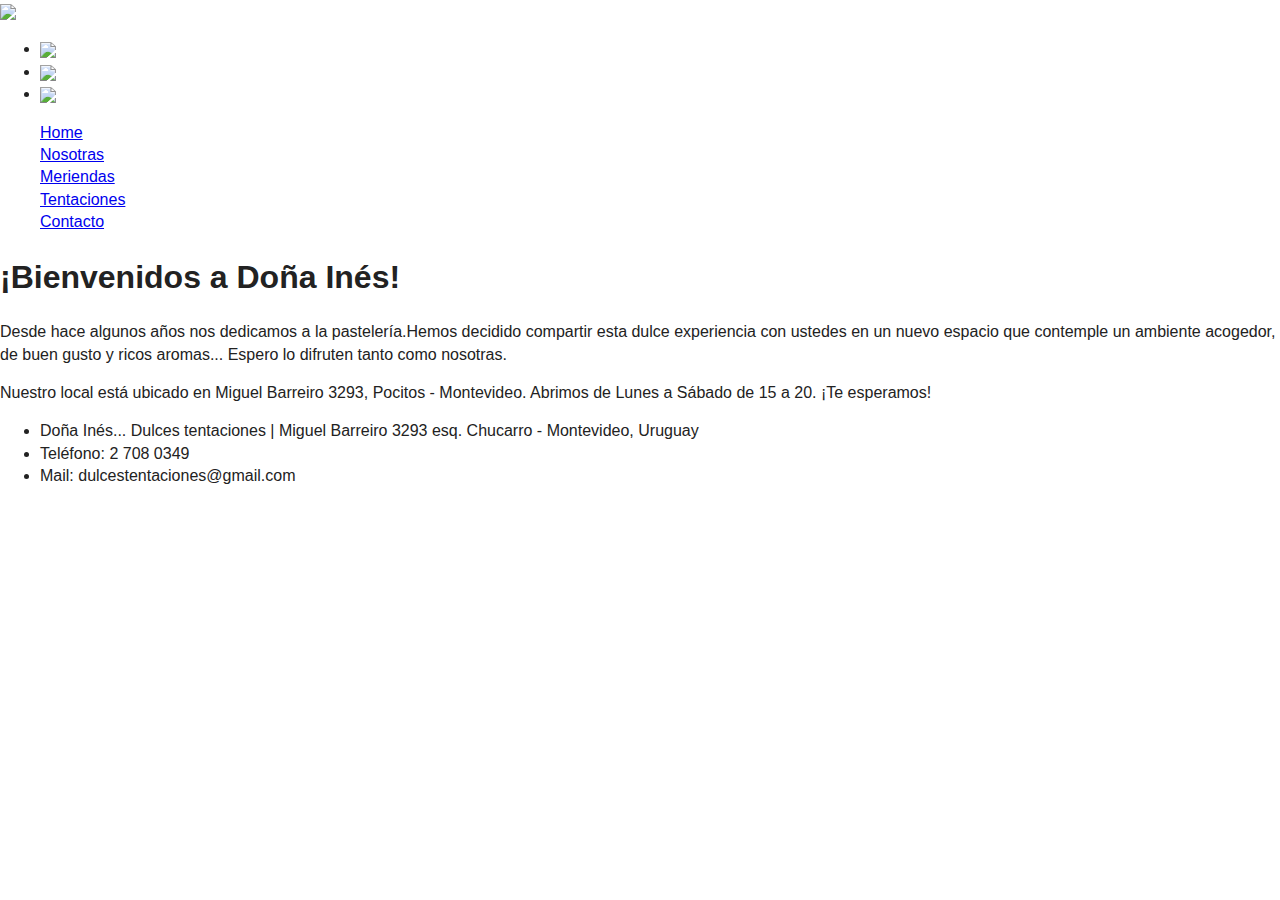
==== index.html @ c1f593b4 "first commit Doña Inés" ====
<!DOCTYPE html>
<!--[if lt IE 7]>      <html class="no-js lt-ie9 lt-ie8 lt-ie7"> <![endif]-->
<!--[if IE 7]>         <html class="no-js lt-ie9 lt-ie8"> <![endif]-->
<!--[if IE 8]>         <html class="no-js lt-ie9"> <![endif]-->
<!--[if gt IE 8]><!--> <html class="no-js"> <!--<![endif]-->
    <head>
        <meta charset="utf-8">
        <meta http-equiv="X-UA-Compatible" content="IE=edge">
        <title>Doña Inés Dulces Tentaciones</title>
        <meta name="description" content="">
        <meta name="viewport" content="width=device-width, initial-scale=1">

        <!-- Place favicon.ico and apple-touch-icon.png in the root directory -->

        <link rel="stylesheet" href="css/normalize.css">
        <link rel="stylesheet" href="css/main.css">
        <script src="js/vendor/modernizr-2.6.2.min.js"></script>
    </head>
    <body>
        <img src="../ines/img/logo di.png">
            <ul>
                <li><a href="mailto:tusdulcestentaciones@gmail.es"><img src="../ines/img/contact.png"> </a></li>
                <li><a href ="https://twitter.com/DonaInesdt"><img src="../ines/img/twitter.png"></a></li>
                <li><a href ="https://www.facebook.com/donainesdt"><img src="../ines/img/facebook.png"></a></li>
            </ul>
        <nav>
            <ul>
            <li><a href ="index.html"> Home </a></li>
            <li><a href ="nosotras.html"> Nosotras </a></li>
            <li><a href ="meriendas.html"> Meriendas </a></li>
            <li><a href ="tentaciones.html"> Tentaciones </a></li>
            <li><a href ="contacto.html"> Contacto </a></li>
            </ul>
        </nav>
        <section>
            <h1>¡Bienvenidos a Doña Inés!</h1>
            <p>Desde hace algunos años nos dedicamos a la pastelería.Hemos decidido compartir esta dulce experiencia con ustedes en un nuevo espacio que contemple un ambiente acogedor, de buen gusto y ricos aromas... Espero lo difruten tanto como nosotras.
            </p>
            <p>Nuestro local está ubicado en Miguel Barreiro 3293, Pocitos - Montevideo. Abrimos de Lunes a Sábado de 15 a 20. ¡Te esperamos!</p>
        </section>

        <footer>
            <ul>
                <li>Doña Inés... Dulces tentaciones | Miguel Barreiro 3293 esq. Chucarro - Montevideo, Uruguay</li>
                <li>Teléfono: 2 708 0349</li>
                <li>Mail: dulcestentaciones@gmail.com</li>
            </ul>
        </footer>       
        

    </body>
</html>
---- css/main.css ----
/*! HTML5 Boilerplate v4.3.0 | MIT License | http://h5bp.com/ */

/*
 * What follows is the result of much research on cross-browser styling.
 * Credit left inline and big thanks to Nicolas Gallagher, Jonathan Neal,
 * Kroc Camen, and the H5BP dev community and team.
 */

/* ==========================================================================
   Base styles: opinionated defaults
   ========================================================================== */

html,
button,
input,
select,
textarea {
    color: #222;
}

html {
    font-size: 1em;
    line-height: 1.4;
}

/*
 * Remove text-shadow in selection highlight: h5bp.com/i
 * These selection rule sets have to be separate.
 * Customize the background color to match your design.
 */

::-moz-selection {
    background: #b3d4fc;
    text-shadow: none;
}

::selection {
    background: #b3d4fc;
    text-shadow: none;
}

/*
 * A better looking default horizontal rule
 */

hr {
    display: block;
    height: 1px;
    border: 0;
    border-top: 1px solid #ccc;
    margin: 1em 0;
    padding: 0;
}

/*
 * Remove the gap between images, videos, audio and canvas and the bottom of
 * their containers: h5bp.com/i/440
 */

audio,
canvas,
img,
video {
    vertical-align: middle;
}

/*
 * Remove default fieldset styles.
 */

fieldset {
    border: 0;
    margin: 0;
    padding: 0;
}

/*
 * Allow only vertical resizing of textareas.
 */

textarea {
    resize: vertical;
}

/* ==========================================================================
   Browse Happy prompt
   ========================================================================== */

.browsehappy {
    margin: 0.2em 0;
    background: #ccc;
    color: #000;
    padding: 0.2em 0;
}

/* ==========================================================================
   Author's custom styles
   ========================================================================== */

















/* ==========================================================================
   Helper classes
   ========================================================================== */

/*
 * Image replacement
 */

.ir {
    background-color: transparent;
    border: 0;
    overflow: hidden;
    /* IE 6/7 fallback */
    *text-indent: -9999px;
}

.ir:before {
    content: "";
    display: block;
    width: 0;
    height: 150%;
}

/*
 * Hide from both screenreaders and browsers: h5bp.com/u
 */

.hidden {
    display: none !important;
    visibility: hidden;
}

/*
 * Hide only visually, but have it available for screenreaders: h5bp.com/v
 */

.visuallyhidden {
    border: 0;
    clip: rect(0 0 0 0);
    height: 1px;
    margin: -1px;
    overflow: hidden;
    padding: 0;
    position: absolute;
    width: 1px;
}

/*
 * Extends the .visuallyhidden class to allow the element to be focusable
 * when navigated to via the keyboard: h5bp.com/p
 */

.visuallyhidden.focusable:active,
.visuallyhidden.focusable:focus {
    clip: auto;
    height: auto;
    margin: 0;
    overflow: visible;
    position: static;
    width: auto;
}

/*
 * Hide visually and from screenreaders, but maintain layout
 */

.invisible {
    visibility: hidden;
}

/*
 * Clearfix: contain floats
 *
 * For modern browsers
 * 1. The space content is one way to avoid an Opera bug when the
 *    `contenteditable` attribute is included anywhere else in the document.
 *    Otherwise it causes space to appear at the top and bottom of elements
 *    that receive the `clearfix` class.
 * 2. The use of `table` rather than `block` is only necessary if using
 *    `:before` to contain the top-margins of child elements.
 */

.clearfix:before,
.clearfix:after {
    content: " "; /* 1 */
    display: table; /* 2 */
}

.clearfix:after {
    clear: both;
}

/*
 * For IE 6/7 only
 * Include this rule to trigger hasLayout and contain floats.
 */

.clearfix {
    *zoom: 1;
}

/* ==========================================================================
   EXAMPLE Media Queries for Responsive Design.
   These examples override the primary ('mobile first') styles.
   Modify as content requires.
   ========================================================================== */

@media only screen and (min-width: 35em) {
    /* Style adjustments for viewports that meet the condition */
}

@media print,
       (-o-min-device-pixel-ratio: 5/4),
       (-webkit-min-device-pixel-ratio: 1.25),
       (min-resolution: 120dpi) {
    /* Style adjustments for high resolution devices */
}

/* ==========================================================================
   Print styles.
   Inlined to avoid required HTTP connection: h5bp.com/r
   ========================================================================== */

@media print {
    * {
        background: transparent !important;
        color: #000 !important; /* Black prints faster: h5bp.com/s */
        box-shadow: none !important;
        text-shadow: none !important;
    }

    a,
    a:visited {
        text-decoration: underline;
    }

    a[href]:after {
        content: " (" attr(href) ")";
    }

    abbr[title]:after {
        content: " (" attr(title) ")";
    }

    /*
     * Don't show links for images, or javascript/internal links
     */

    .ir a:after,
    a[href^="javascript:"]:after,
    a[href^="#"]:after {
        content: "";
    }

    pre,
    blockquote {
        border: 1px solid #999;
        page-break-inside: avoid;
    }

    thead {
        display: table-header-group; /* h5bp.com/t */
    }

    tr,
    img {
        page-break-inside: avoid;
    }

    img {
        max-width: 100% !important;
    }

    @page {
        margin: 0.5cm;
    }

    p,
    h2,
    h3 {
        orphans: 3;
        widows: 3;
    }

    h2,
    h3 {
        page-break-after: avoid;
    }
}
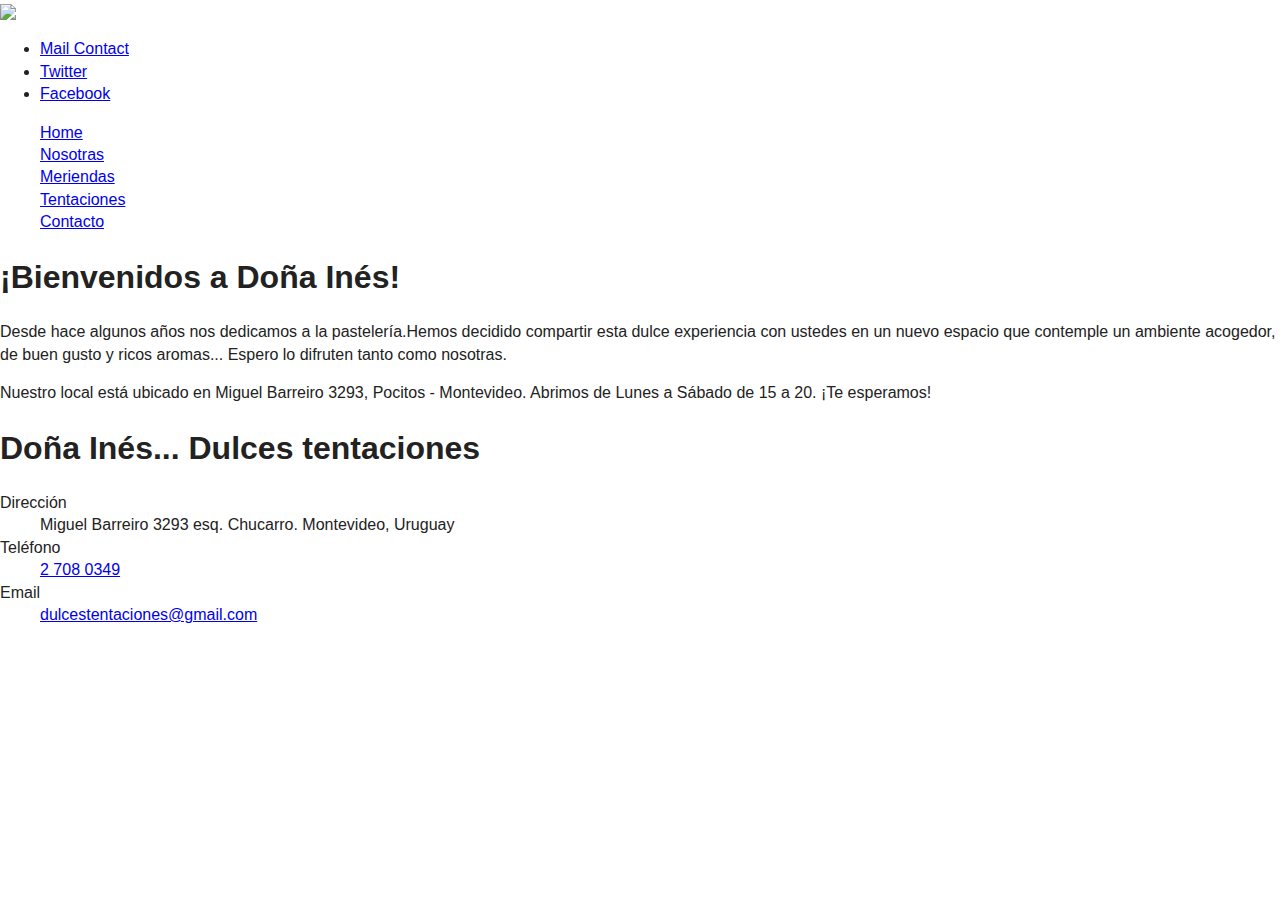
==== commit c57a3069: "markup improvement" ====
--- a/index.html
+++ b/index.html
@@ -7,7 +7,7 @@
         <meta charset="utf-8">
         <meta http-equiv="X-UA-Compatible" content="IE=edge">
         <title>Doña Inés Dulces Tentaciones</title>
-        <meta name="description" content="">
+        <meta name="description" content="Doña Inés Dulces Tentaciones">
         <meta name="viewport" content="width=device-width, initial-scale=1">
 
         <!-- Place favicon.ico and apple-touch-icon.png in the root directory -->
@@ -17,11 +17,11 @@
         <script src="js/vendor/modernizr-2.6.2.min.js"></script>
     </head>
     <body>
-        <img src="../ines/img/logo di.png">
+        <img src="img/logodi.png">
             <ul>
-                <li><a href="mailto:tusdulcestentaciones@gmail.es"><img src="../ines/img/contact.png"> </a></li>
-                <li><a href ="https://twitter.com/DonaInesdt"><img src="../ines/img/twitter.png"></a></li>
-                <li><a href ="https://www.facebook.com/donainesdt"><img src="../ines/img/facebook.png"></a></li>
+                <li><a href="mailto:tusdulcestentaciones@gmail.es">Mail Contact</a></li>
+                <li><a href ="https://twitter.com/DonaInesdt">Twitter</a></li>
+                <li><a href ="https://www.facebook.com/donainesdt">Facebook</a></li>
             </ul>
         <nav>
             <ul>
@@ -39,14 +39,18 @@
             <p>Nuestro local está ubicado en Miguel Barreiro 3293, Pocitos - Montevideo. Abrimos de Lunes a Sábado de 15 a 20. ¡Te esperamos!</p>
         </section>
 
-        <footer>
-            <ul>
-                <li>Doña Inés... Dulces tentaciones | Miguel Barreiro 3293 esq. Chucarro - Montevideo, Uruguay</li>
-                <li>Teléfono: 2 708 0349</li>
-                <li>Mail: dulcestentaciones@gmail.com</li>
-            </ul>
-        </footer>       
-        
+    <footer>
+        <h1>Doña Inés... Dulces tentaciones</h1>
+        <dl>
+        <dt>Dirección</dt>
+        <dd>Miguel Barreiro 3293 esq. Chucarro. Montevideo, Uruguay</dd>
+        <dt>Teléfono</dt>
+        <dd><a href="tel:27080349">2 708 0349</a></dd>
+        <dt>Email</dt>
+        <dd><a href="mailto:dulcestentaciones@gmail.com">dulcestentaciones@gmail.com</a></dd>
+        </dl>
+    </footer>
+      
 
     </body>
 </html>
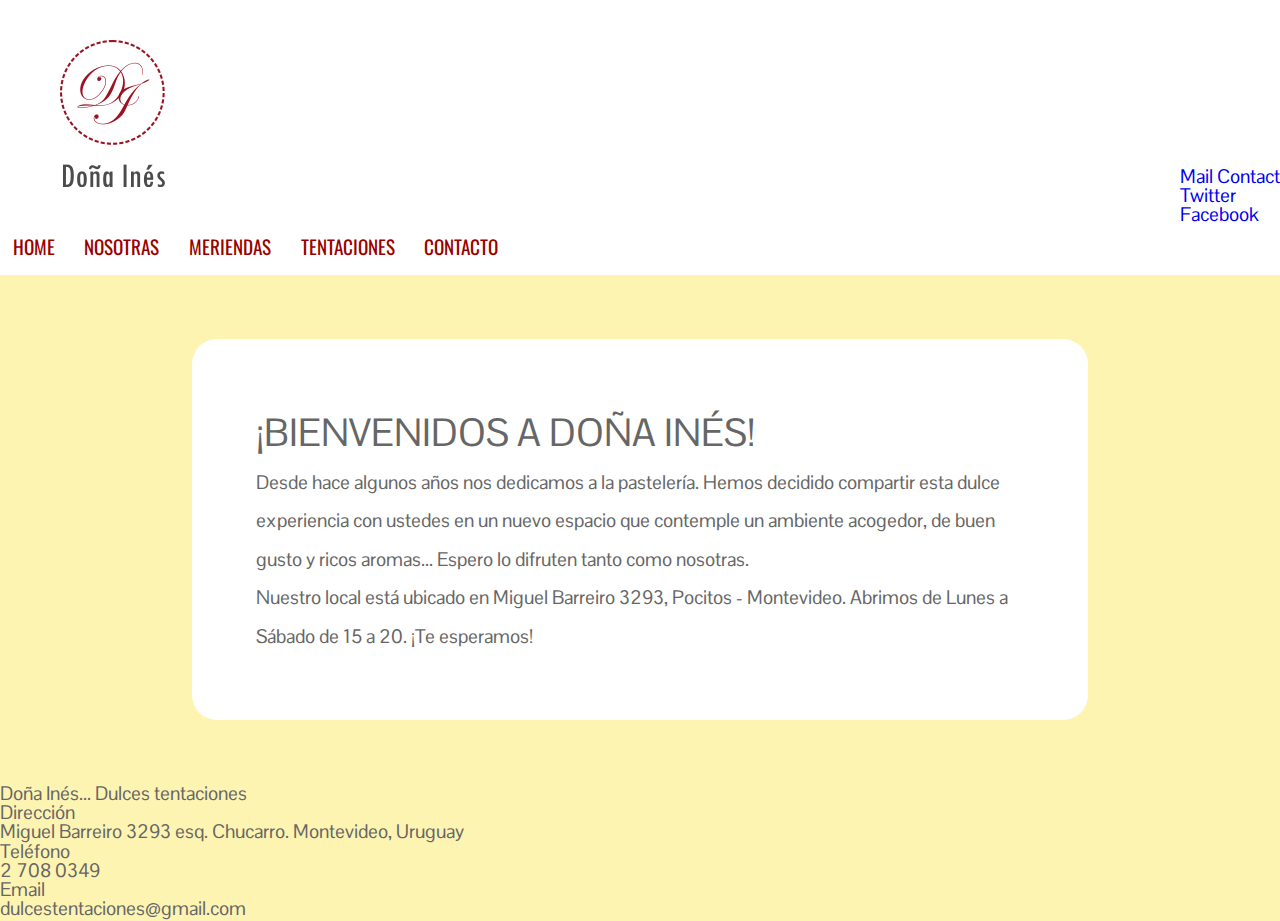
==== commit b7d44c16: "updating html" ====
--- a/index.html
+++ b/index.html
@@ -9,38 +9,43 @@
         <title>Doña Inés Dulces Tentaciones</title>
         <meta name="description" content="Doña Inés Dulces Tentaciones">
         <meta name="viewport" content="width=device-width, initial-scale=1">
-
-        <!-- Place favicon.ico and apple-touch-icon.png in the root directory -->
-
-        <link rel="stylesheet" href="css/normalize.css">
         <link rel="stylesheet" href="css/main.css">
-        <script src="js/vendor/modernizr-2.6.2.min.js"></script>
+        <link href='http://fonts.googleapis.com/css?family=Pontano+Sans' rel='stylesheet' type='text/css'>
+        <link href='http://fonts.googleapis.com/css?family=Oswald' rel='stylesheet' type='text/css'>
     </head>
     <body>
-        <img src="img/logodi.png">
+        <header class="wrapper-header">
+            <div id="logo">
+                <img id="logo" src="img/logodi.png">
+            </div>
+            <nav id="networks">        
+                <ul>
+                    <li><a href="mailto:tusdulcestentaciones@gmail.es">Mail Contact</a></li>
+                    <li><a href ="https://twitter.com/DonaInesdt">Twitter</a></li>
+                    <li><a href ="https://www.facebook.com/donainesdt">Facebook</a></li>
+                </ul>        
+            </nav>
+        </header>       
+        <nav id="main-nav">
             <ul>
-                <li><a href="mailto:tusdulcestentaciones@gmail.es">Mail Contact</a></li>
-                <li><a href ="https://twitter.com/DonaInesdt">Twitter</a></li>
-                <li><a href ="https://www.facebook.com/donainesdt">Facebook</a></li>
-            </ul>
-        <nav>
-            <ul>
-            <li><a href ="index.html"> Home </a></li>
-            <li><a href ="nosotras.html"> Nosotras </a></li>
-            <li><a href ="meriendas.html"> Meriendas </a></li>
-            <li><a href ="tentaciones.html"> Tentaciones </a></li>
-            <li><a href ="contacto.html"> Contacto </a></li>
+                <li><a href ="index.html">Home</a></li>
+                <li><a href ="nosotras.html">Nosotras</a></li>
+                <li><a href ="meriendas.html">Meriendas</a></li>
+                <li><a href ="tentaciones.html"> Tentaciones </a></li>
+                <li><a href ="contacto.html">Contacto</a></li>
             </ul>
         </nav>
-        <section>
-            <h1>¡Bienvenidos a Doña Inés!</h1>
-            <p>Desde hace algunos años nos dedicamos a la pastelería.Hemos decidido compartir esta dulce experiencia con ustedes en un nuevo espacio que contemple un ambiente acogedor, de buen gusto y ricos aromas... Espero lo difruten tanto como nosotras.
-            </p>
-            <p>Nuestro local está ubicado en Miguel Barreiro 3293, Pocitos - Montevideo. Abrimos de Lunes a Sábado de 15 a 20. ¡Te esperamos!</p>
-        </section>
-
+         
+        <main class="wrapper"> 
+            <section>
+                <h1>¡Bienvenidos a Doña Inés!</h1>
+                <p>Desde hace algunos años nos dedicamos a la pastelería. Hemos decidido compartir esta dulce experiencia con ustedes en un nuevo espacio que contemple un ambiente acogedor, de buen gusto y ricos aromas... Espero lo difruten tanto como nosotras.
+                </p>
+                <p>Nuestro local está ubicado en Miguel Barreiro 3293, Pocitos - Montevideo. Abrimos de Lunes a Sábado de 15 a 20.  ¡Te esperamos!</p>
+            </section>
+        </main> 
     <footer>
-        <h1>Doña Inés... Dulces tentaciones</h1>
+        <p>Doña Inés... Dulces tentaciones</p>
         <dl>
         <dt>Dirección</dt>
         <dd>Miguel Barreiro 3293 esq. Chucarro. Montevideo, Uruguay</dd>
--- a/css/main.css
+++ b/css/main.css
@@ -1,304 +1,85 @@
-/*! HTML5 Boilerplate v4.3.0 | MIT License | http://h5bp.com/ */
+/* Eric Meyer's Reset CSS v2.0 - http://cssreset.com */
+html,body,div,span,applet,object,iframe,h1,h2,h3,h4,h5,h6,p,blockquote,pre,a,abbr,acronym,address,big,cite,code,del,dfn,em,img,ins,kbd,q,s,samp,small,strike,strong,sub,sup,tt,var,b,u,i,center,dl,dt,dd,ol,ul,li,fieldset,form,label,legend,table,caption,tbody,tfoot,thead,tr,th,td,article,aside,canvas,details,embed,figure,figcaption,footer,header,hgroup,menu,nav,output,ruby,section,summary,time,mark,audio,video{border:0;font-size:100%;font:inherit;vertical-align:baseline;margin:0;padding:0}article,aside,details,figcaption,figure,footer,header,hgroup,menu,nav,section{display:block}body{line-height:1}ol,ul{list-style:none}blockquote,q{quotes:none}blockquote:before,blockquote:after,q:before,q:after{content:none}table{border-collapse:collapse;border-spacing:0}
 
-/*
- * What follows is the result of much research on cross-browser styling.
- * Credit left inline and big thanks to Nicolas Gallagher, Jonathan Neal,
- * Kroc Camen, and the H5BP dev community and team.
- */
 
-/* ==========================================================================
-   Base styles: opinionated defaults
-   ========================================================================== */
-
-html,
-button,
-input,
-select,
-textarea {
-    color: #222;
+body {
+  font-family: 'Pontano Sans', sans-serif;
+  font-size: 1.2em;
+  color: #666;
+  background-color: #fef4b2;
+  /*margin: 0 auto;*/
+}
+a:hover {
+	text-decoration: none;
+}
+a {
+	text-decoration: none;
+}
+h1 {
+	text-transform: uppercase;
+	font-size: 2em;
+	padding: 0.3em 0;
 }
 
-html {
-    font-size: 1em;
-    line-height: 1.4;
+/*header*/
+
+.wrapper-header {
+  width: 100%;
+  margin: 0 auto;
+  position: relative;
+  background: white url(../img/header.png) no-repeat;
+  overflow: auto;
+}
+#logo {
+  width: 105px;
+  height: 147px;
+  margin: 20px 0 0 30px;  
+}
+#networks {
+  display: inline-block;
+  float:right;
+
+}
+nav#main-nav li {
+  display: inline-block;
+  font-family: 'Oswald', sans-serif;
+  text-transform: uppercase;
+  font-size: 1em;
+  text-decoration: none;
+  margin: 0 auto;
+  padding: 1%;
+}
+#main-nav {
+  margin: 0 auto;
+  background-color: white;
+  height: 50px;
+}
+nav#main-nav a {
+  color: #990000;
+}
+nav#main-nav a:hover{
+  border-bottom: 3px solid #990000;
+}
+/*content*/ 
+
+.wrapper {
+	background-color: white;
+  border-radius:25px;
+  width: 60%;
+  margin: 5% auto;
+  padding: 5%;
+  position: relative;
+}
+.wrapper p {
+  line-height: 2em;
 }
 
-/*
- * Remove text-shadow in selection highlight: h5bp.com/i
- * These selection rule sets have to be separate.
- * Customize the background color to match your design.
- */
+/*footer*/
 
-::-moz-selection {
-    background: #b3d4fc;
-    text-shadow: none;
+footer dl {
+  margin: 0 auto;
 }
-
-::selection {
-    background: #b3d4fc;
-    text-shadow: none;
-}
-
-/*
- * A better looking default horizontal rule
- */
-
-hr {
-    display: block;
-    height: 1px;
-    border: 0;
-    border-top: 1px solid #ccc;
-    margin: 1em 0;
-    padding: 0;
-}
-
-/*
- * Remove the gap between images, videos, audio and canvas and the bottom of
- * their containers: h5bp.com/i/440
- */
-
-audio,
-canvas,
-img,
-video {
-    vertical-align: middle;
-}
-
-/*
- * Remove default fieldset styles.
- */
-
-fieldset {
-    border: 0;
-    margin: 0;
-    padding: 0;
-}
-
-/*
- * Allow only vertical resizing of textareas.
- */
-
-textarea {
-    resize: vertical;
-}
-
-/* ==========================================================================
-   Browse Happy prompt
-   ========================================================================== */
-
-.browsehappy {
-    margin: 0.2em 0;
-    background: #ccc;
-    color: #000;
-    padding: 0.2em 0;
-}
-
-/* ==========================================================================
-   Author's custom styles
-   ========================================================================== */
-
-
-
-
-
-
-
-
-
-
-
-
-
-
-
-
-
-/* ==========================================================================
-   Helper classes
-   ========================================================================== */
-
-/*
- * Image replacement
- */
-
-.ir {
-    background-color: transparent;
-    border: 0;
-    overflow: hidden;
-    /* IE 6/7 fallback */
-    *text-indent: -9999px;
-}
-
-.ir:before {
-    content: "";
-    display: block;
-    width: 0;
-    height: 150%;
-}
-
-/*
- * Hide from both screenreaders and browsers: h5bp.com/u
- */
-
-.hidden {
-    display: none !important;
-    visibility: hidden;
-}
-
-/*
- * Hide only visually, but have it available for screenreaders: h5bp.com/v
- */
-
-.visuallyhidden {
-    border: 0;
-    clip: rect(0 0 0 0);
-    height: 1px;
-    margin: -1px;
-    overflow: hidden;
-    padding: 0;
-    position: absolute;
-    width: 1px;
-}
-
-/*
- * Extends the .visuallyhidden class to allow the element to be focusable
- * when navigated to via the keyboard: h5bp.com/p
- */
-
-.visuallyhidden.focusable:active,
-.visuallyhidden.focusable:focus {
-    clip: auto;
-    height: auto;
-    margin: 0;
-    overflow: visible;
-    position: static;
-    width: auto;
-}
-
-/*
- * Hide visually and from screenreaders, but maintain layout
- */
-
-.invisible {
-    visibility: hidden;
-}
-
-/*
- * Clearfix: contain floats
- *
- * For modern browsers
- * 1. The space content is one way to avoid an Opera bug when the
- *    `contenteditable` attribute is included anywhere else in the document.
- *    Otherwise it causes space to appear at the top and bottom of elements
- *    that receive the `clearfix` class.
- * 2. The use of `table` rather than `block` is only necessary if using
- *    `:before` to contain the top-margins of child elements.
- */
-
-.clearfix:before,
-.clearfix:after {
-    content: " "; /* 1 */
-    display: table; /* 2 */
-}
-
-.clearfix:after {
-    clear: both;
-}
-
-/*
- * For IE 6/7 only
- * Include this rule to trigger hasLayout and contain floats.
- */
-
-.clearfix {
-    *zoom: 1;
-}
-
-/* ==========================================================================
-   EXAMPLE Media Queries for Responsive Design.
-   These examples override the primary ('mobile first') styles.
-   Modify as content requires.
-   ========================================================================== */
-
-@media only screen and (min-width: 35em) {
-    /* Style adjustments for viewports that meet the condition */
-}
-
-@media print,
-       (-o-min-device-pixel-ratio: 5/4),
-       (-webkit-min-device-pixel-ratio: 1.25),
-       (min-resolution: 120dpi) {
-    /* Style adjustments for high resolution devices */
-}
-
-/* ==========================================================================
-   Print styles.
-   Inlined to avoid required HTTP connection: h5bp.com/r
-   ========================================================================== */
-
-@media print {
-    * {
-        background: transparent !important;
-        color: #000 !important; /* Black prints faster: h5bp.com/s */
-        box-shadow: none !important;
-        text-shadow: none !important;
-    }
-
-    a,
-    a:visited {
-        text-decoration: underline;
-    }
-
-    a[href]:after {
-        content: " (" attr(href) ")";
-    }
-
-    abbr[title]:after {
-        content: " (" attr(title) ")";
-    }
-
-    /*
-     * Don't show links for images, or javascript/internal links
-     */
-
-    .ir a:after,
-    a[href^="javascript:"]:after,
-    a[href^="#"]:after {
-        content: "";
-    }
-
-    pre,
-    blockquote {
-        border: 1px solid #999;
-        page-break-inside: avoid;
-    }
-
-    thead {
-        display: table-header-group; /* h5bp.com/t */
-    }
-
-    tr,
-    img {
-        page-break-inside: avoid;
-    }
-
-    img {
-        max-width: 100% !important;
-    }
-
-    @page {
-        margin: 0.5cm;
-    }
-
-    p,
-    h2,
-    h3 {
-        orphans: 3;
-        widows: 3;
-    }
-
-    h2,
-    h3 {
-        page-break-after: avoid;
-    }
-}
+footer a {
+  text-decoration: none;
+  color: #666;
+}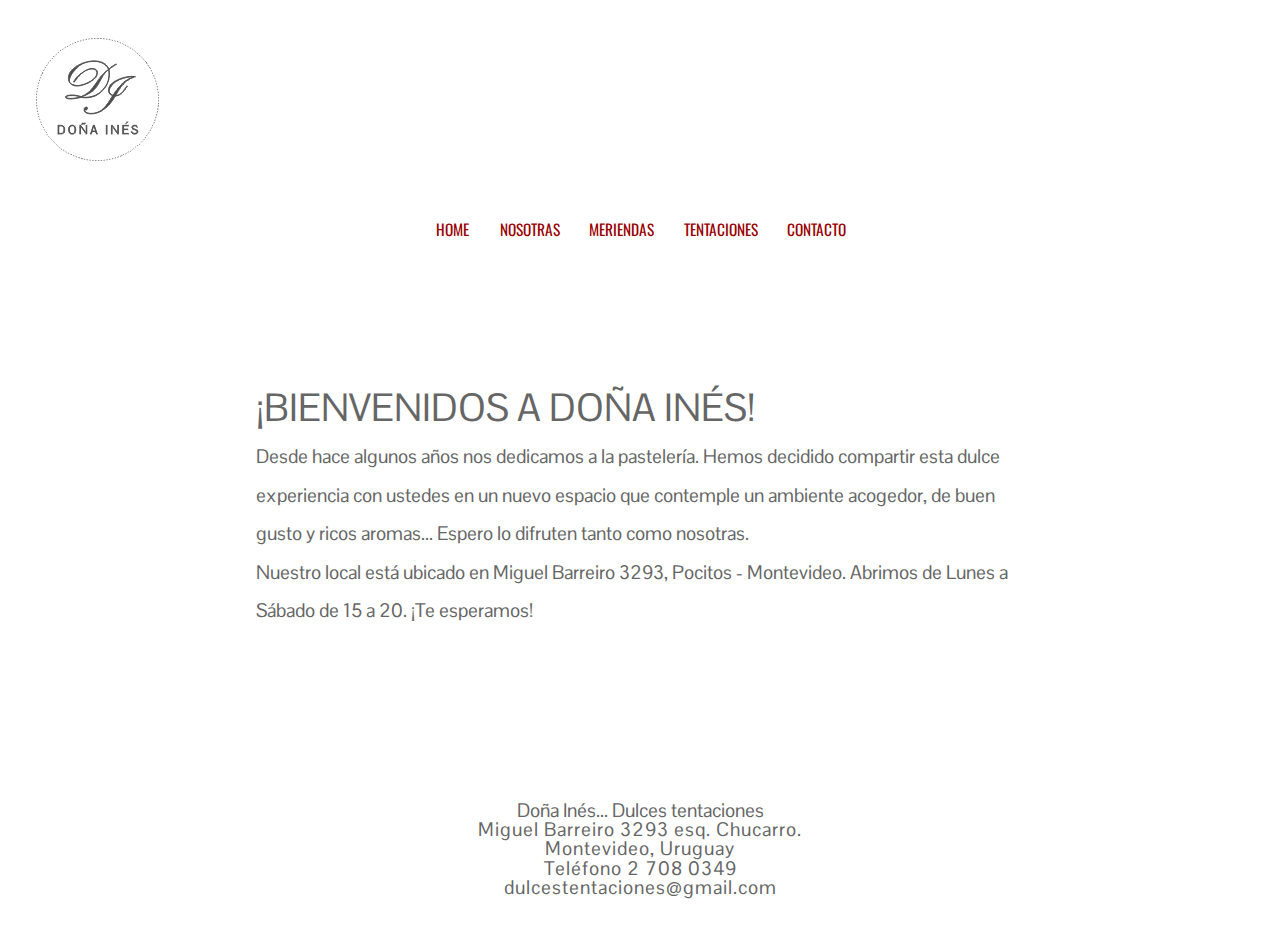
==== commit 7c818558: "updating  html" ====
--- a/index.html
+++ b/index.html
@@ -15,27 +15,26 @@
     </head>
     <body>
         <header class="wrapper-header">
-            <div id="logo">
-                <img id="logo" src="img/logodi.png">
-            </div>
-            <nav id="networks">        
+            <h1 class="logo">
+                <img alt="Doña Inés" src="img/logodi.png">
+            </h1>
+            <ul id="networks">
+                <li><a href="mailto:tusdulcestentaciones@gmail.es">Mail Contact</a></li>
+                <li><a href ="https://twitter.com/DonaInesdt">Twitter</a></li>
+                <li><a href ="https://www.facebook.com/donainesdt">Facebook</a></li>
+            </ul>       
+            <nav id="main-nav">
+                <h1 class="hidden">Navegacion</h1>
                 <ul>
-                    <li><a href="mailto:tusdulcestentaciones@gmail.es">Mail Contact</a></li>
-                    <li><a href ="https://twitter.com/DonaInesdt">Twitter</a></li>
-                    <li><a href ="https://www.facebook.com/donainesdt">Facebook</a></li>
-                </ul>        
+                    <li><a href ="index.html">Home</a></li>
+                    <li><a href ="nosotras.html">Nosotras</a></li>
+                    <li><a href ="meriendas.html">Meriendas</a></li>
+                    <li><a href ="tentaciones.html"> Tentaciones</a></li>
+                    <li><a href ="contacto.html">Contacto</a></li>
+                </ul>
             </nav>
-        </header>       
-        <nav id="main-nav">
-            <ul>
-                <li><a href ="index.html">Home</a></li>
-                <li><a href ="nosotras.html">Nosotras</a></li>
-                <li><a href ="meriendas.html">Meriendas</a></li>
-                <li><a href ="tentaciones.html"> Tentaciones </a></li>
-                <li><a href ="contacto.html">Contacto</a></li>
-            </ul>
-        </nav>
-         
+            
+        </header>    
         <main class="wrapper"> 
             <section>
                 <h1>¡Bienvenidos a Doña Inés!</h1>
@@ -45,15 +44,13 @@
             </section>
         </main> 
     <footer>
-        <p>Doña Inés... Dulces tentaciones</p>
-        <dl>
-        <dt>Dirección</dt>
-        <dd>Miguel Barreiro 3293 esq. Chucarro. Montevideo, Uruguay</dd>
-        <dt>Teléfono</dt>
-        <dd><a href="tel:27080349">2 708 0349</a></dd>
-        <dt>Email</dt>
-        <dd><a href="mailto:dulcestentaciones@gmail.com">dulcestentaciones@gmail.com</a></dd>
-        </dl>
+        <ul>
+            <p>Doña Inés... Dulces tentaciones</p>
+            <li>Miguel Barreiro 3293 esq. Chucarro.</li> 
+            <li>Montevideo, Uruguay </li>
+            <li>Teléfono  <a href="tel:27080349">2 708 0349</a></li>
+            <li><a href="mailto:dulcestentaciones@gmail.com">dulcestentaciones@gmail.com</a></li>
+        </ul>
     </footer>
       
 
--- a/css/main.css
+++ b/css/main.css
@@ -6,8 +6,9 @@
   font-family: 'Pontano Sans', sans-serif;
   font-size: 1.2em;
   color: #666;
-  background-color: #fef4b2;
-  /*margin: 0 auto;*/
+  background: white top left url(../img/food.png) repeat;
+  /*background: #fef4b2;
+  margin: 0 auto;*/
 }
 a:hover {
 	text-decoration: none;
@@ -20,42 +21,57 @@
 	font-size: 2em;
 	padding: 0.3em 0;
 }
+.hidden{
+  display: none;
+}
 
 /*header*/
 
 .wrapper-header {
   width: 100%;
+  height: 10%;
   margin: 0 auto;
   position: relative;
-  background: white url(../img/header.png) no-repeat;
+  background: white top left url(../img/ines-hd3.png) no-repeat;
   overflow: auto;
+  background-size: cover;
 }
-#logo {
-  width: 105px;
-  height: 147px;
+.logo {
+  width: 130px;
+  height: 166px;
   margin: 20px 0 0 30px;  
 }
 #networks {
-  display: inline-block;
-  float:right;
-
+  position: absolute;
+  text-align: center;
+  right: 5%;
+  top: 40px;
 }
+#networks a {
+  color: white;
+} 
 nav#main-nav li {
   display: inline-block;
   font-family: 'Oswald', sans-serif;
   text-transform: uppercase;
-  font-size: 1em;
+  font-size: 0.8em;
   text-decoration: none;
-  margin: 0 auto;
-  padding: 1%;
+  margin: 1%;
 }
 #main-nav {
+  width: 100%;
   margin: 0 auto;
   background-color: white;
-  height: 50px;
+  height: 40px;
+  text-align: center;
 }
 nav#main-nav a {
   color: #990000;
+  padding: 3%;
+  margin-top: 1%
+}
+nav#main-nav ul {
+  width: 100%;
 }
 nav#main-nav a:hover{
   border-bottom: 3px solid #990000;
@@ -76,10 +92,23 @@
 
 /*footer*/
 
-footer dl {
-  margin: 0 auto;
+footer {
+  border-top: 4px dotted white;
+  margin-bottom: 2em;
+  margin-top: 2em;
 }
+footer li {
+  text-align: center;
+  font-size: 1em;
+  letter-spacing:1px;
+  line-height: 1em;
+}  
 footer a {
   text-decoration: none;
   color: #666;
+  text-align: center;
+}
+footer p {
+  text-align: center;
+  margin-top: 2em;
 }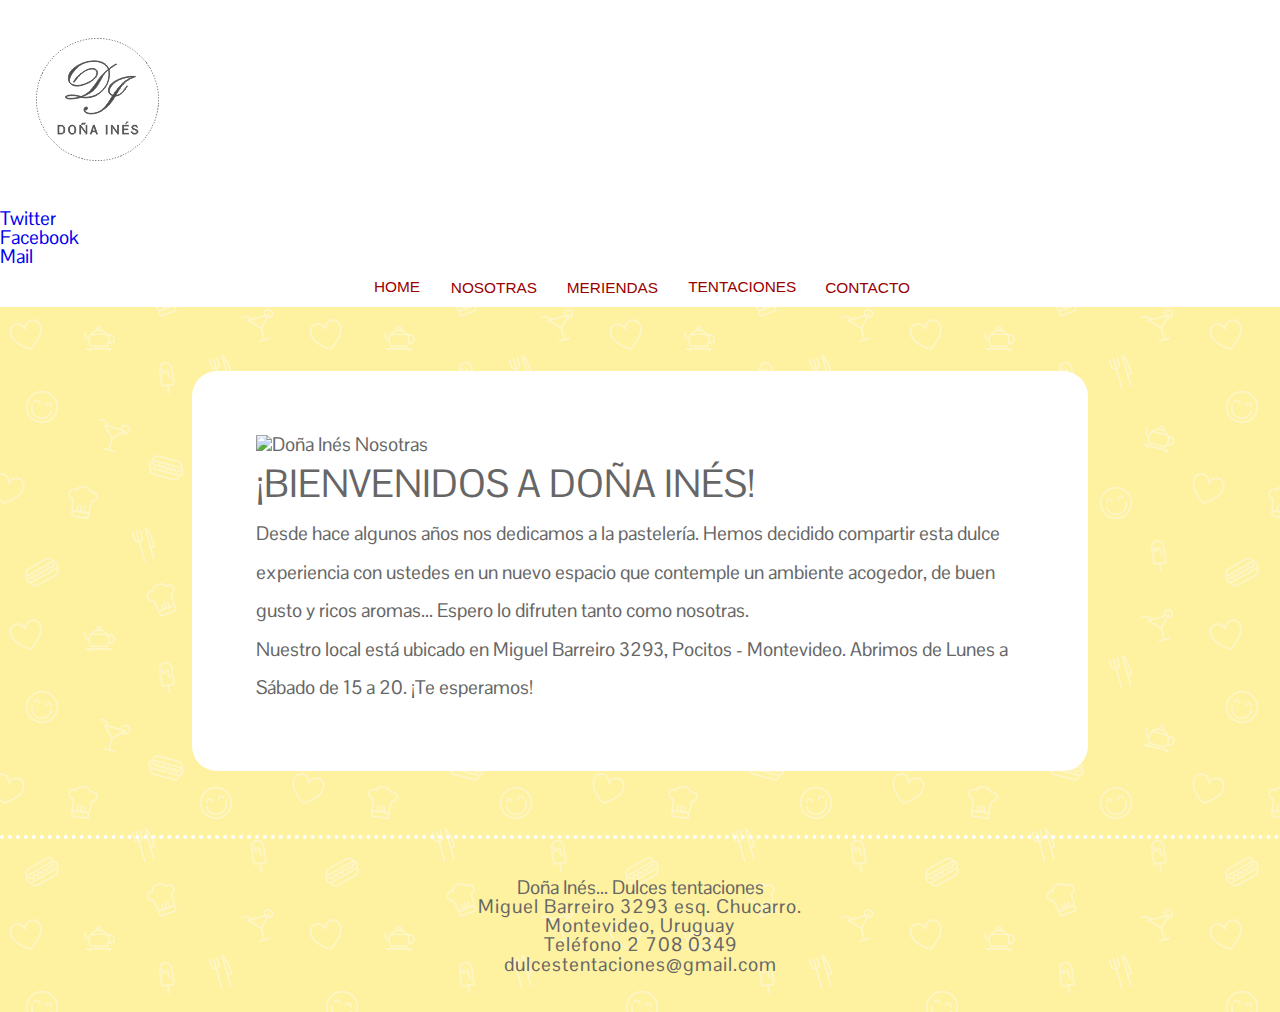
==== commit 941bf928: "updating html" ====
--- a/index.html
+++ b/index.html
@@ -11,22 +11,29 @@
         <meta name="viewport" content="width=device-width, initial-scale=1">
         <link rel="stylesheet" href="css/main.css">
         <link href='http://fonts.googleapis.com/css?family=Pontano+Sans' rel='stylesheet' type='text/css'>
-        <link href='http://fonts.googleapis.com/css?family=Oswald' rel='stylesheet' type='text/css'>
+        <link href='http://fonts.googleapis.com/css?family=Actor' rel='stylesheet' type='text/css'>
+        <link rel="icon" type="image/png" href="img/icon.png">
     </head>
     <body>
         <header class="wrapper-header">
             <h1 class="logo">
-                <img alt="Doña Inés" src="img/logodi.png">
+                <a href="index.html" title="Inicio"><img alt="Doña Inés" src="img/logodi.png"></a>
             </h1>
-            <ul id="networks">
-                <li><a href="mailto:tusdulcestentaciones@gmail.es">Mail Contact</a></li>
-                <li><a href ="https://twitter.com/DonaInesdt">Twitter</a></li>
-                <li><a href ="https://www.facebook.com/donainesdt">Facebook</a></li>
-            </ul>       
+            <ul class="networks">
+                <li class="twitter">
+                    <a href ="https://twitter.com/DonaInesdt"><span>Twitter</span></a>
+                </li>
+                <li class="facebook">
+                    <a href ="https://www.facebook.com/donainesdt"><span>Facebook</span></a>
+                </li>
+                <li class="mail">
+                    <a href="mailto"><span>Mail</span></a>
+                </li>
+            </ul>        
             <nav id="main-nav">
                 <h1 class="hidden">Navegacion</h1>
                 <ul>
-                    <li><a href ="index.html">Home</a></li>
+                    <li><a class="active" href ="index.html">Home</a></li>
                     <li><a href ="nosotras.html">Nosotras</a></li>
                     <li><a href ="meriendas.html">Meriendas</a></li>
                     <li><a href ="tentaciones.html"> Tentaciones</a></li>
@@ -37,10 +44,13 @@
         </header>    
         <main class="wrapper"> 
             <section>
+                <div class="img-top">
+                <img class="img-products" alt="Doña Inés Nosotras" src="img/index-img.jpg">         
+            </div>
                 <h1>¡Bienvenidos a Doña Inés!</h1>
                 <p>Desde hace algunos años nos dedicamos a la pastelería. Hemos decidido compartir esta dulce experiencia con ustedes en un nuevo espacio que contemple un ambiente acogedor, de buen gusto y ricos aromas... Espero lo difruten tanto como nosotras.
                 </p>
-                <p>Nuestro local está ubicado en Miguel Barreiro 3293, Pocitos - Montevideo. Abrimos de Lunes a Sábado de 15 a 20.  ¡Te esperamos!</p>
+                <p>Nuestro local está ubicado en Miguel Barreiro 3293, Pocitos - Montevideo.   Abrimos de Lunes a Sábado de 15 a 20.  ¡Te esperamos!</p>
             </section>
         </main> 
     <footer>
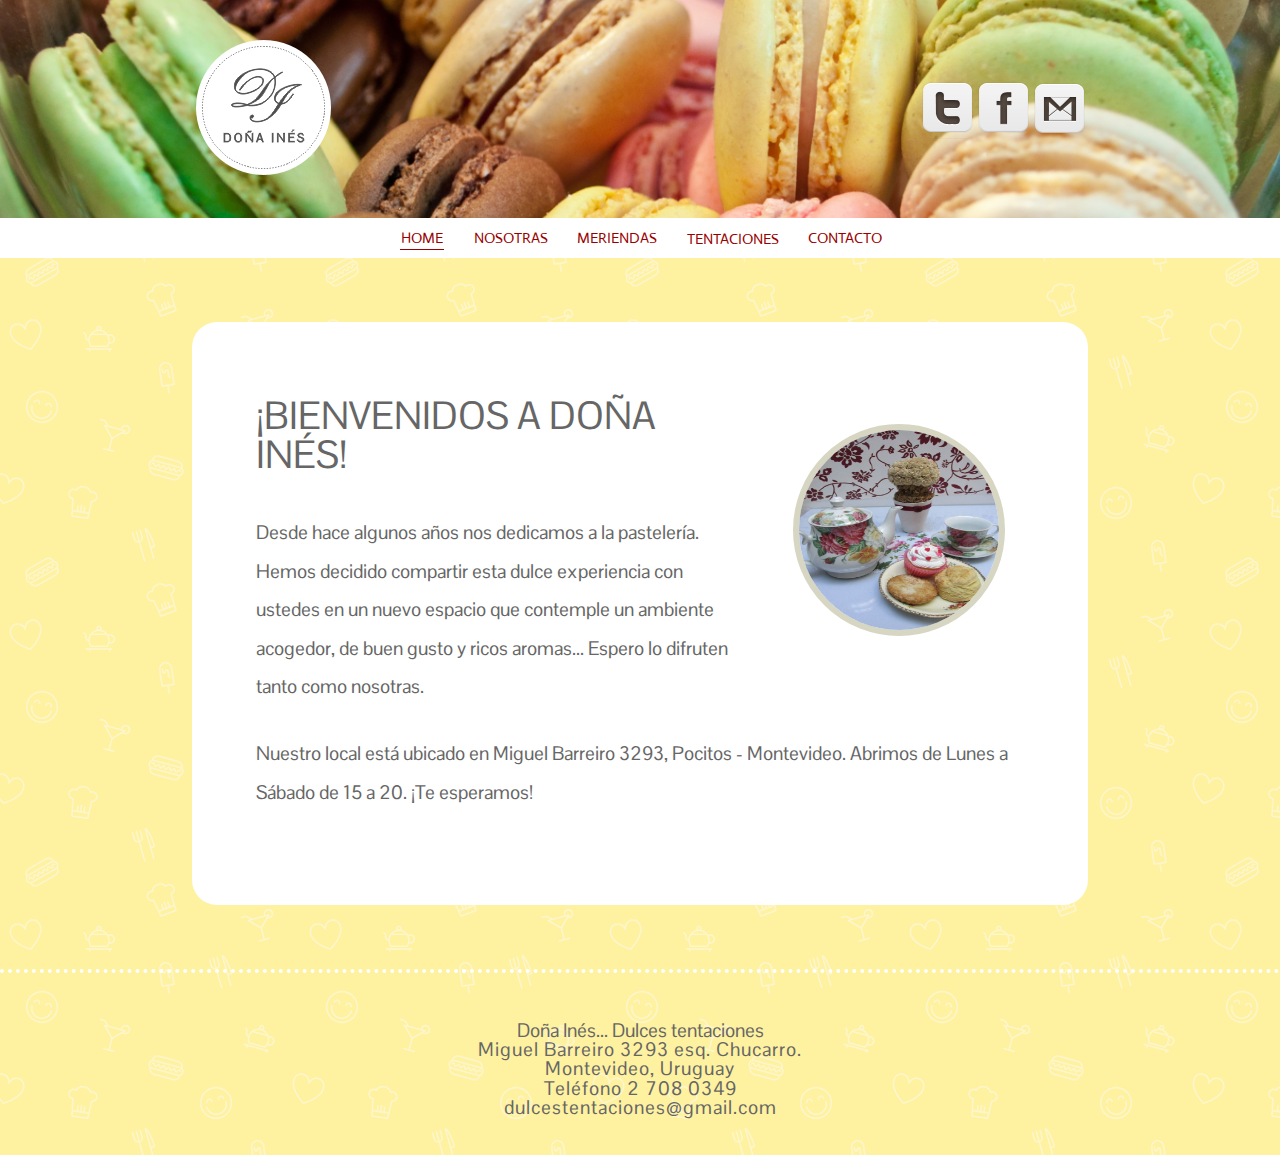
==== commit f31db048: "general update" ====
--- a/index.html
+++ b/index.html
@@ -17,7 +17,9 @@
     <body>
         <header class="wrapper-header">
             <h1 class="logo">
-                <a href="index.html" title="Inicio"><img alt="Doña Inés" src="img/logodi.png"></a>
+                <a href="index.html" title="Inicio">
+                    <img alt="Doña Inés" src="img/logodi.png">
+                </a>
             </h1>
             <ul class="networks">
                 <li class="twitter">
@@ -45,24 +47,26 @@
         <main class="wrapper"> 
             <section>
                 <div class="img-top">
-                <img class="img-products" alt="Doña Inés Nosotras" src="img/index-img.jpg">         
-            </div>
+                    <img class="img-products" alt="Doña Inés Nosotras" src="img/index-img.jpg">         
+                </div>
                 <h1>¡Bienvenidos a Doña Inés!</h1>
-                <p>Desde hace algunos años nos dedicamos a la pastelería. Hemos decidido compartir esta dulce experiencia con ustedes en un nuevo espacio que contemple un ambiente acogedor, de buen gusto y ricos aromas... Espero lo difruten tanto como nosotras.
+                <p>
+                    Desde hace algunos años nos dedicamos a la pastelería. Hemos decidido compartir esta dulce experiencia con ustedes en un nuevo espacio que contemple un ambiente acogedor, de buen gusto y ricos aromas... Espero lo difruten tanto como nosotras.
                 </p>
-                <p>Nuestro local está ubicado en Miguel Barreiro 3293, Pocitos - Montevideo.   Abrimos de Lunes a Sábado de 15 a 20.  ¡Te esperamos!</p>
+                <p> 
+                    Nuestro local está ubicado en Miguel Barreiro 3293, Pocitos - Montevideo.   Abrimos de Lunes a Sábado de 15 a 20.  ¡Te esperamos!
+                </p>
             </section>
         </main> 
-    <footer>
-        <ul>
+        <footer>
             <p>Doña Inés... Dulces tentaciones</p>
-            <li>Miguel Barreiro 3293 esq. Chucarro.</li> 
-            <li>Montevideo, Uruguay </li>
-            <li>Teléfono  <a href="tel:27080349">2 708 0349</a></li>
-            <li><a href="mailto:dulcestentaciones@gmail.com">dulcestentaciones@gmail.com</a></li>
-        </ul>
-    </footer>
-      
+            <ul>
+                <li>Miguel Barreiro 3293 esq. Chucarro.</li> 
+                <li>Montevideo, Uruguay </li>
+                <li>Teléfono  <a href="tel:27080349">2 708 0349</a></li>
+                <li><a href="mailto:dulcestentaciones@gmail.com">dulcestentaciones@gmail.com</a></li>
+            </ul>
+        </footer>
 
     </body>
 </html>
--- a/css/main.css
+++ b/css/main.css
@@ -7,8 +7,6 @@
   font-size: 1.2em;
   color: #666;
   background: white top left url(../img/food.png) repeat;
-  /*background: #fef4b2;
-  margin: 0 auto;*/
 }
 a:hover {
 	text-decoration: none;
@@ -21,42 +19,45 @@
 	font-size: 2em;
 	padding: 0.3em 0;
 }
-.hidden{
+h2 {
+  text-transform: uppercase;
+  font-size: 1em;
+  padding: 0.3em 0;
+  margin-top: 1.5em;
+}
+.hidden {
   display: none;
 }
 
 /*header*/
-
 .wrapper-header {
   width: 100%;
   height: 10%;
   margin: 0 auto;
   position: relative;
-  background: white top left url(../img/ines-hd3.png) no-repeat;
-  overflow: auto;
+  background: white top left url(../img/ines-header.png) no-repeat;
   background-size: cover;
+  padding-top: 1.5em;
 }
 .logo {
   width: 130px;
   height: 166px;
-  margin: 20px 0 0 30px;  
+  margin-left: 5.1em;
 }
-#networks {
-  position: absolute;
-  text-align: center;
-  right: 5%;
-  top: 40px;
-}
-#networks a {
-  color: white;
-} 
 nav#main-nav li {
   display: inline-block;
-  font-family: 'Oswald', sans-serif;
+  font-family: 'Actor', sans-serif;
   text-transform: uppercase;
   font-size: 0.8em;
   text-decoration: none;
   margin: 1%;
+}
+#main-nav a {
+  color: #6dd4b1;
+  transition: all 0.2s linear;
+}
+#main-nav  a:hover, a:focus {
+  color: gray;
 }
 #main-nav {
   width: 100%;
@@ -73,10 +74,41 @@
 nav#main-nav ul {
   width: 100%;
 }
-nav#main-nav a:hover{
-  border-bottom: 3px solid #990000;
+.active {
+  border-bottom: 1px solid #990000; 
+ }
+.networks {
+  display: inline-block;
+  float: right;
+  margin-right: 14%;
+  position: absolute;
+  text-align: center;
+  right: 1%;
+  top: 80px;
 }
-/*content*/ 
+.networks a {
+  width: 56px; 
+  height: 56px;
+  display: inline-block;
+}
+.networks li{
+  background: url("../img/networks.png");
+  float: left;
+}
+li.twitter{ 
+  background-position: 0 -212px;   
+} 
+li.facebook {
+  background-position: 0 0;
+} 
+li.mail {
+  background-position: 0 -105px; 
+} 
+.networks span {
+  display: none;
+}
+
+/*main content*/ 
 
 .wrapper {
 	background-color: white;
@@ -88,6 +120,45 @@
 }
 .wrapper p {
   line-height: 2em;
+}
+.wrapper li {
+  line-height: 1.5em;
+}
+.wrapper a {
+  color: #666;
+}
+.img-top {
+  float: right;
+  margin: 1em;
+}
+.meriendas section {
+  padding-left: 250px;
+  position: relative;
+  min-height: 200px;
+}
+section p {
+  margin: 1.5em 0;
+}
+.img-side {
+  position: absolute;
+  left: 0;
+  width: 200px;
+  height: 200px;
+  margin-top: 0;
+  border: 6px solid #D6D6C2;
+  border-radius: 150px;
+  -webkit-border-radius: 150px;
+  -moz-border-radius: 150px;
+}
+.img-products {
+  width: 200px;
+  height: 200px;
+  margin-top: 1em;
+  margin-left: 1.7em;
+  border-radius: 150px;
+  border: 6px solid #D6D6C2;
+  -webkit-border-radius: 150px;
+  -moz-border-radius: 150px;
 }
 
 /*footer*/
@@ -110,5 +181,5 @@
 }
 footer p {
   text-align: center;
-  margin-top: 2em;
+  margin-top: 2.5em;
 }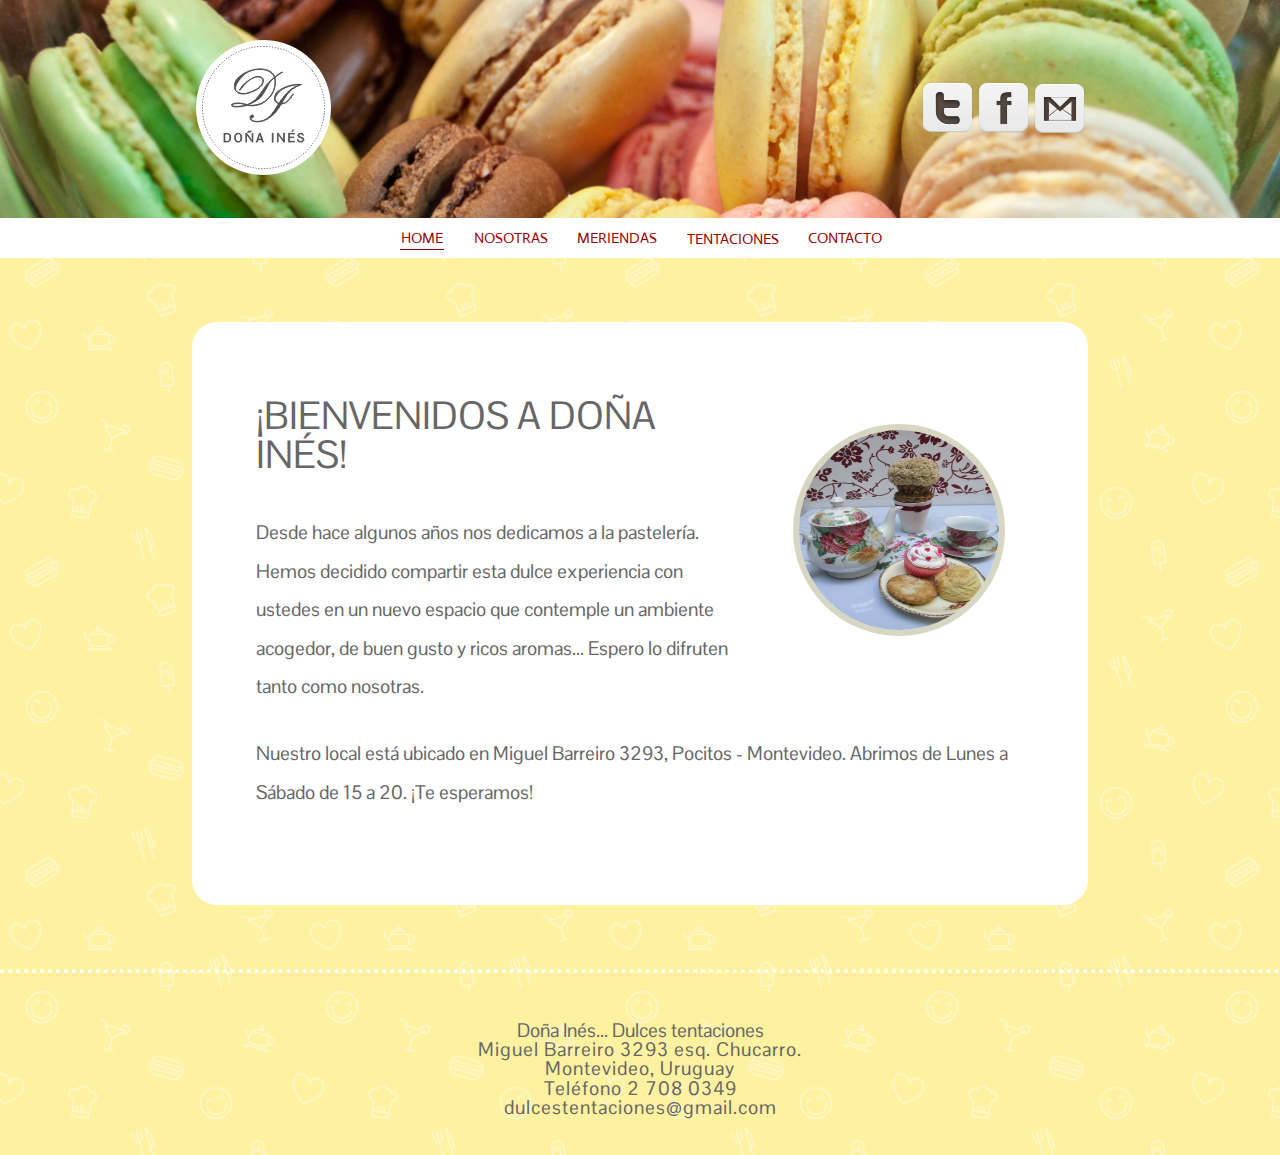
==== commit 482b6405: "adding mail link" ====
--- a/index.html
+++ b/index.html
@@ -29,7 +29,7 @@
                     <a href ="https://www.facebook.com/donainesdt"><span>Facebook</span></a>
                 </li>
                 <li class="mail">
-                    <a href="mailto"><span>Mail</span></a>
+                    <a href="mailto:tusdulcestentaciones@gmail.com"><span>Mail</span></a>
                 </li>
             </ul>        
             <nav id="main-nav">
--- a/css/main.css
+++ b/css/main.css
@@ -35,7 +35,7 @@
   height: 10%;
   margin: 0 auto;
   position: relative;
-  background: white top left url(../img/ines-header.png) no-repeat;
+  background: white top left url(../img/ines-header.jpg) no-repeat;
   background-size: cover;
   padding-top: 1.5em;
 }
